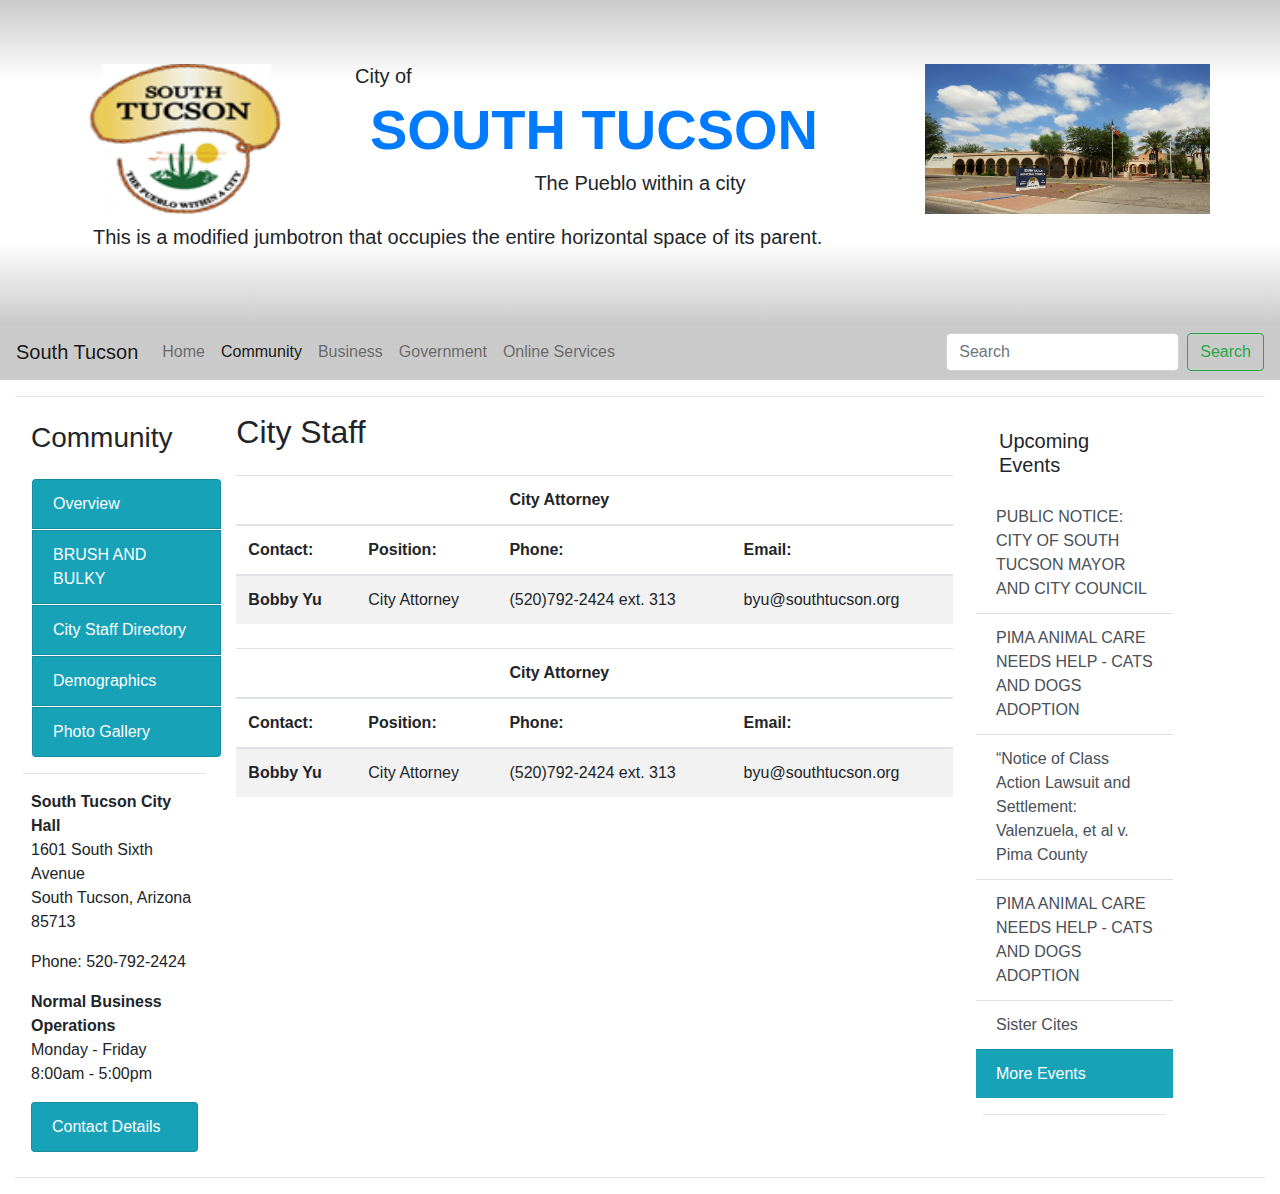
==== community.html @ dbd020c9 "configured community info" ====
<!doctype html>
<html lang="en">
<head>
	<!-- Required meta tags -->
	<meta charset="utf-8">
	<meta name="viewport" content="width=device-width, initial-scale=1, shrink-to-fit=no">
	<!--	css-->
	<link rel="stylesheet" type="text/css" href="css/style.css" />
	<!-- Bootstrap CSS -->
	<link rel="stylesheet" href="https://stackpath.bootstrapcdn.com/bootstrap/4.3.1/css/bootstrap.min.css" integrity="sha384-ggOyR0iXCbMQv3Xipma34MD+dH/1fQ784/j6cY/iJTQUOhcWr7x9JvoRxT2MZw1T" crossorigin="anonymous">
	<!--	favicon-->
	<link rel='icon' href='img/logo.png' type='image/x-icon'/>

	<title>South Tucson - Community</title>
</head>
<body>

<!--jumbotron-->
<div class="jumbotron jumbotron-fluid m-0 bg-white d-none d-md-block">
	<div class="container">
		<div class="row ">
			<div class="col-md-3 col pr-0">
				<img class="mx-auto" src="img/logo.png" style="height: 150px; width: 200px;" >
			</div>
			<div class="col-6">
				<div class="row">
					<h5 >City of</h5>
				</div>
				<div class="row">
					<div class="col d-none d-md-block"><h1 class="display-4 text-primary font-weight-bold">SOUTH TUCSON</h1></div>
				</div>
				<div class="row">
					<h5 class="mx-auto ">The Pueblo within a city</h5>
				</div>
			</div>
			<div class="col-md-3 banner-pic d-sm-none d-md-block">
			</div>
		</div>
		<div class="banner-pic d-sm-pic d-md-none mx-auto" style="height: 150px; width: 240px;" >
		</div>
		<p class="lead m-2 ">This is a modified jumbotron that occupies the entire horizontal space of its parent.</p>
	</div>
</div>

<!--mobile jumbotron-->
<div class="jumbotron jumbotron-fluid m-0 bg-white d-block d-md-none">
	<div class="container">
		<div class="row"><img class="mx-auto" src="img/logo.png" style="height: 150px; width: 200px;" ></div>
		<div class="row"><div class="col"><h5 >City of</h5></div></div>
		<div class="row"><h1 class="text-primary font-weight-bold m-auto" >SOUTH TUCSON</h1></div>
		<div class="row"><h5 class="mx-auto mx-auto">The Pueblo within a city</h5></div>
		<div class="banner-pic d-sm-pic d-md-none mx-auto" style="height: 150px; width: 240px;" >
		</div>
		<p class="lead m-2 ">This is a modified jumbotron that occupies the entire horizontal space of its parent.</p>
	</div>
</div>
<!--end of mobile jumbotron-->

<!--end of jumbotron-->
<!--nav-->
<nav class="navbar navbar-expand-lg navbar-light  m-0">
	<button class="navbar-toggler" type="button" data-toggle="collapse" data-target="#navbarTogglerDemo01" aria-controls="navbarTogglerDemo01" aria-expanded="false" aria-label="Toggle navigation">
		<span class="navbar-toggler-icon"></span>
	</button>
	<div class="collapse navbar-collapse" id="navbarTogglerDemo01">
		<a class="navbar-brand" href="#">South Tucson</a>
		<ul class="navbar-nav mr-auto mt-2 mt-lg-0">
			<li class="nav-item ">
				<a class="nav-link" href="index.html">Home <span class="sr-only">(current)</span></a>
			</li>
			<li class="nav-item active">
				<a class="nav-link" href="community.html">Community</a>
			</li>
			<li class="nav-item">
				<a class="nav-link" href="#" >Business</a>
			</li>
			<li class="nav-item">
				<a class="nav-link" href="#">Government</a>
			</li>
			<li class="nav-item">
				<a class="nav-link" href="#">Online Services</a>
			</li>
		</ul>
		<form class="form-inline my-2 my-lg-0">
			<input class="form-control mr-sm-2" type="search" placeholder="Search" aria-label="Search">
			<button class="btn btn-outline-success my-2 my-sm-0" type="submit">Search</button>
		</form>
	</div>
</nav>
<!--end of nav-->

<!--container_1-->
<div class="container_1 container-fluid">
	<hr>
	<div class="row">
		<div class="col col-2 ml-2">
			<div class="row m-2"><h3>Community</h3></div>
			<div class="row">
				<ul class="list-group ml-4 mt-2">
					<a href="#" class="list-group-item list-group-item-action bg-info text-white " style="margin-bottom: 1px">Overview</a>
					<a href="#" class="list-group-item list-group-item-action bg-info text-white" style="margin-bottom: 1px">BRUSH AND BULKY</a>
					<a href="#" class="list-group-item list-group-item-action bg-info text-white" style="margin-bottom: 1px">City Staff Directory</a>
					<a href="#" class="list-group-item list-group-item-action bg-info text-white" style="margin-bottom: 1px">Demographics</a>
					<a href="#" class="list-group-item list-group-item-action bg-info text-white" >Photo Gallery</a>
				</ul>
			</div>
			<hr>
<!--			contact info-->
			<div class="row m-2">
				<div class="row">
					<div class="col">
						<p class="m-0 font-weight-bold">South Tucson City Hall</p>
						<p class="m-0">1601 South Sixth Avenue</p>
						<p >South Tucson, Arizona 85713</p>
						<p>Phone: 520-792-2424 </p>
						<p class="m-0 font-weight-bold">Normal Business Operations</p>
						<p class="m-0">Monday - Friday </p>
						<p class="">8:00am - 5:00pm</p>
						<ul class="list-group">
							<a href="#" class="list-group-item list-group-item-action bg-info text-white" style="margin-bottom: 1px">Contact Details</a>
						</ul>
					</div>
				</div>
			</div>
<!--			end of contact info-->
		</div>
<!--		community info-->
		<div class="col col-7">
<!--			overview-->
			<div class="overview  d-none">
				<h2>COMMUNITY</h2>
				<div class="community_info mt-4">
					<img src="img/south_tucson_community.jpg" class="float-right rounded m-2" alt="community" >
					<p>The City of South Tucson covers an area of about 1.2 square miles and is completely surrounded by the City of Tucson, Arizona.  It is located at the junction of Interstate 19 and Interstate 10 about 1 mile south of downtown Tucson.  It is bounded on three sides by two freeways and the Union Pacific railroad tracks. Incorporated in 1940 and known as the 'Pueblo Within a City', the City of South Tucson has maintained a strong and unique character and cultural heritage.  South Tucson's ethnic character is evident in its widely known Mexican restaurants and its architectural styles, including colorful outdoor tile murals. According to 2010 Census Bureau data, The City of South Tucson has a population of 5,652.</p>
					<p>The City of South Tucson is located within a U.S. Department of Housing and Urban Development (HUD)-designated Empowerment Zone and Tucson Pima Enterprise Zone, both of which are dedicated to revitalizing dilapidated areas in the greater Tucson metropolitan area. The City of South Tucson has also been designated a rural ‘Colonia’ by the United States Department of Agriculture.</p>
					<p>The City of South Tucson is governed by a Mayor, Six Council Members, and a City Manager. The local police and fire departments have both full-time and volunteer personnel. More than 300 businesses call South Tucson home.</p>
				</div>
			</div>
<!--			end of overview-->
<!--			city staff-->
			<div class="city_staff">
				<h2>City Staff</h2>
<!--				City Attorney-->
				<table class="table table-hover table-striped mt-4">
					<thead>
					<tr>
						<th scope="col"></th>
						<th scope="col"></th>
						<th scope="col">City Attorney</th>
						<th scope="col"></th>
					</tr>
					</thead>
					<thead>
					<tr>
						<th scope="col">Contact:</th>
						<th scope="col">Position:</th>
						<th scope="col">Phone:</th>
						<th scope="col">Email:</th>
					</tr>
					</thead>
					<tbody>
					<tr>
						<th scope="row">Bobby Yu</th>
						<td>City Attorney</td>
						<td>(520)792-2424 ext. 313</td>
						<td>byu@southtucson.org</td>
					</tr>
					</tbody>
				</table>
<!--				end of City Attorney-->
<!--				City Clerk-->
				<table class="table table-hover table-striped mt-4">
					<thead>
					<tr>
						<th scope="col"></th>
						<th scope="col"></th>
						<th scope="col">City Attorney</th>
						<th scope="col"></th>
					</tr>
					</thead>
					<thead>
					<tr>
						<th scope="col">Contact:</th>
						<th scope="col">Position:</th>
						<th scope="col">Phone:</th>
						<th scope="col">Email:</th>
					</tr>
					</thead>
					<tbody>
					<tr>
						<th scope="row">Bobby Yu</th>
						<td>City Attorney</td>
						<td>(520)792-2424 ext. 313</td>
						<td>byu@southtucson.org</td>
					</tr>
					</tbody>
				</table>
				<!--				end of City Attorney-->

			</div>
<!--			end of city staff-->
		</div>
<!--		end of community info-->
		<div class="col col-2">
			<div class="row m-2">
				<div class="row m-2"><h5>Upcoming Events</h5></div>
				<div class="row">
					<ul class="list-group list-group-flush">
						<a href="#" class="list-group-item list-group-item-action">PUBLIC NOTICE: CITY OF SOUTH TUCSON MAYOR AND CITY COUNCIL</a>
						<a href="#" class="list-group-item list-group-item-action">PIMA ANIMAL CARE NEEDS HELP - CATS AND DOGS ADOPTION</a>
						<a href="#" class="list-group-item list-group-item-action">“Notice of Class Action Lawsuit and Settlement: Valenzuela, et al v. Pima County</a>
						<a href="#" class="list-group-item list-group-item-action">PIMA ANIMAL CARE NEEDS HELP - CATS AND DOGS ADOPTION</a>
						<a href="#" class="list-group-item list-group-item-action">Sister Cites</a>
						<a href="#" class="list-group-item list-group-item-action bg-info text-white">More Events</a>
					</ul>
				</div>
			</div>
			<hr>
		</div>
	</div>
<!--	end of container_1-->
	<hr>

<!-- Optional JavaScript -->
<!-- jQuery first, then Popper.js, then Bootstrap JS -->
<script src="https://code.jquery.com/jquery-3.3.1.slim.min.js" integrity="sha384-q8i/X+965DzO0rT7abK41JStQIAqVgRVzpbzo5smXKp4YfRvH+8abtTE1Pi6jizo" crossorigin="anonymous"></script>
<script src="https://cdnjs.cloudflare.com/ajax/libs/popper.js/1.14.7/umd/popper.min.js" integrity="sha384-UO2eT0CpHqdSJQ6hJty5KVphtPhzWj9WO1clHTMGa3JDZwrnQq4sF86dIHNDz0W1" crossorigin="anonymous"></script>
<script src="https://stackpath.bootstrapcdn.com/bootstrap/4.3.1/js/bootstrap.min.js" integrity="sha384-JjSmVgyd0p3pXB1rRibZUAYoIIy6OrQ6VrjIEaFf/nJGzIxFDsf4x0xIM+B07jRM" crossorigin="anonymous"></script>
</body>
</html>
---- css/style.css ----
.jumbotron{
    background: linear-gradient(#cacaca,white,white,white, #cacaca);

}

.banner-pic{
    background-image: url("../img/tucson_2.jpg");
    background-size: 100% 100%;
    background-repeat: no-repeat;
}

.carousel-item:hover{
    opacity: 0.7;
}

.navbar{
    background: #cacaca;
}

.container_2{
    background: linear-gradient(#cacaca,white,white,white, #cacaca);

}

.footer{
    background-color: #cacaca;
}
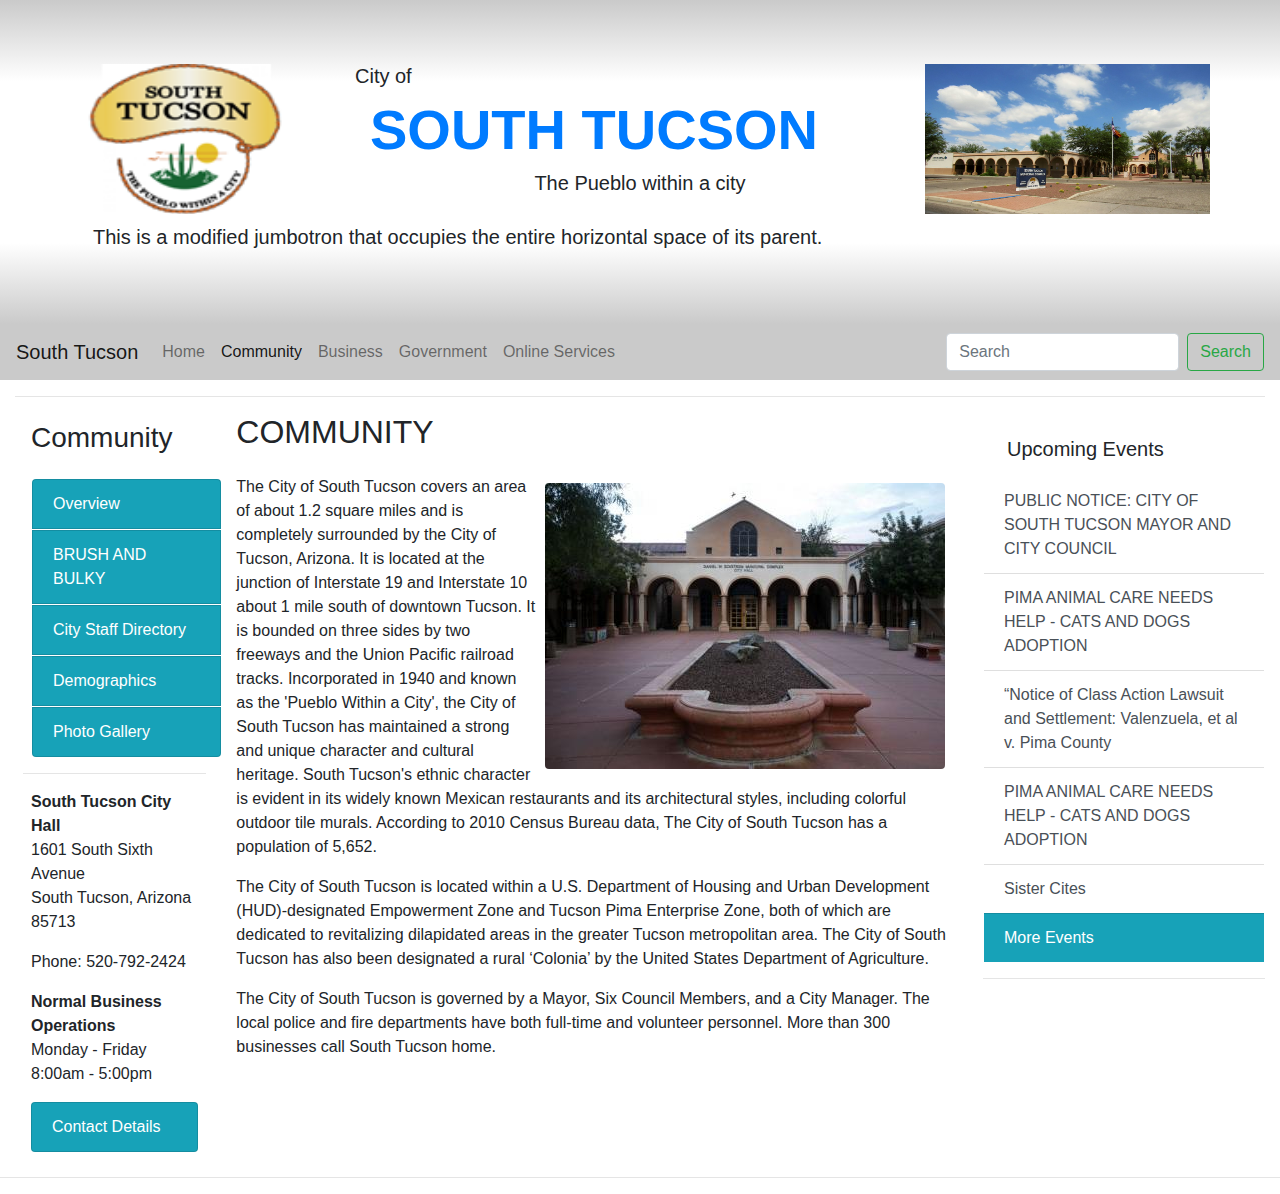
==== commit 3dc71f5d: "configured city staff table" ====
--- a/community.html
+++ b/community.html
@@ -10,7 +10,8 @@
 	<link rel="stylesheet" href="https://stackpath.bootstrapcdn.com/bootstrap/4.3.1/css/bootstrap.min.css" integrity="sha384-ggOyR0iXCbMQv3Xipma34MD+dH/1fQ784/j6cY/iJTQUOhcWr7x9JvoRxT2MZw1T" crossorigin="anonymous">
 	<!--	favicon-->
 	<link rel='icon' href='img/logo.png' type='image/x-icon'/>
-
+<!--	jquery-->
+	<script src="https://code.jquery.com/jquery-3.4.1.min.js"></script>
 	<title>South Tucson - Community</title>
 </head>
 <body>
@@ -96,13 +97,13 @@
 		<div class="col col-2 ml-2">
 			<div class="row m-2"><h3>Community</h3></div>
 			<div class="row">
-				<ul class="list-group ml-4 mt-2">
-					<a href="#" class="list-group-item list-group-item-action bg-info text-white " style="margin-bottom: 1px">Overview</a>
-					<a href="#" class="list-group-item list-group-item-action bg-info text-white" style="margin-bottom: 1px">BRUSH AND BULKY</a>
-					<a href="#" class="list-group-item list-group-item-action bg-info text-white" style="margin-bottom: 1px">City Staff Directory</a>
-					<a href="#" class="list-group-item list-group-item-action bg-info text-white" style="margin-bottom: 1px">Demographics</a>
-					<a href="#" class="list-group-item list-group-item-action bg-info text-white" >Photo Gallery</a>
-				</ul>
+				<div class="list-group ml-4 mt-2">
+					<a class="list-group-item list-group-item-action bg-info text-white" id="overview_click" style="margin-bottom: 1px">Overview</a>
+					<a class="list-group-item list-group-item-action bg-info text-white" id="bab_click" style="margin-bottom: 1px">BRUSH AND BULKY</a>
+					<a class="list-group-item list-group-item-action bg-info text-white" id="city_staff_click" style="margin-bottom: 1px">City Staff Directory</a>
+					<a class="list-group-item list-group-item-action bg-info text-white" id="demographics_click" style="margin-bottom: 1px">Demographics</a>
+					<a class="list-group-item list-group-item-action bg-info text-white" id="gallery_click">Photo Gallery</a>
+				</div>
 			</div>
 			<hr>
 <!--			contact info-->
@@ -127,7 +128,7 @@
 <!--		community info-->
 		<div class="col col-7">
 <!--			overview-->
-			<div class="overview  d-none">
+			<div class="overview">
 				<h2>COMMUNITY</h2>
 				<div class="community_info mt-4">
 					<img src="img/south_tucson_community.jpg" class="float-right rounded m-2" alt="community" >
@@ -138,18 +139,11 @@
 			</div>
 <!--			end of overview-->
 <!--			city staff-->
-			<div class="city_staff">
+			<div class="city_staff d-none">
 				<h2>City Staff</h2>
 <!--				City Attorney-->
-				<table class="table table-hover table-striped mt-4">
-					<thead>
-					<tr>
-						<th scope="col"></th>
-						<th scope="col"></th>
-						<th scope="col">City Attorney</th>
-						<th scope="col"></th>
-					</tr>
-					</thead>
+				<h3 class="bg-primary p-2 mt-0 text-white mt-4">City Attorney</h3>
+				<table class="table table-hover table-striped">
 					<thead>
 					<tr>
 						<th scope="col">Contact:</th>
@@ -169,15 +163,8 @@
 				</table>
 <!--				end of City Attorney-->
 <!--				City Clerk-->
-				<table class="table table-hover table-striped mt-4">
-					<thead>
-					<tr>
-						<th scope="col"></th>
-						<th scope="col"></th>
-						<th scope="col">City Attorney</th>
-						<th scope="col"></th>
-					</tr>
-					</thead>
+				<h3 class="bg-primary p-2 mt-0 text-white">City Clerk</h3>
+				<table class="table table-hover table-striped">
 					<thead>
 					<tr>
 						<th scope="col">Contact:</th>
@@ -188,21 +175,60 @@
 					</thead>
 					<tbody>
 					<tr>
-						<th scope="row">Bobby Yu</th>
-						<td>City Attorney</td>
+						<th scope="row">Denise Valencia</th>
+						<td>Admin Manager</td>
 						<td>(520)792-2424 ext. 313</td>
-						<td>byu@southtucson.org</td>
+						<td>dvalencia@southtucson.org</td>
+					</tr>
+					<tr>
+						<th scope="row">Veronica Moreno</th>
+						<td>City Clerk</td>
+						<td>(520)792-2424 ext. 311</td>
+						<td>vmoreno@southtucson.org</td>
 					</tr>
 					</tbody>
 				</table>
-				<!--				end of City Attorney-->
+				<!--				end of City Clerk-->
+<!--				city mayor-->
+				<h3 class="bg-primary p-2 mt-0 text-white">City Mayor</h3>
+				<table class="table table-hover table-striped">
+					<thead>
+					<tr>
+						<th scope="col">Contact:</th>
+						<th scope="col">Position:</th>
+						<th scope="col">Phone:</th>
+						<th scope="col">Email:</th>
+					</tr>
+					</thead>
+					<tbody>
+					<tr>
+						<th scope="row">Bob Teso</th>
+						<td>Mayor</td>
+						<td></td>
+						<td>bteso@southtucson.org</td>
+					</tr>
+					<tr>
+						<th scope="row">Herman Lopez</th>
+						<td>Vice Mayor</td>
+						<td></td>
+						<td>hlopez@southtucson.org</td>
+					</tr>
+					<tr>
+						<th scope="row">Pual Diaz</th>
+						<td>Acting Mayor</td>
+						<td></td>
+						<td>pdiaz@southtucson.org</td>
+					</tr>
+					</tbody>
+				</table>
+<!--				end of city mayor-->
 
 			</div>
 <!--			end of city staff-->
 		</div>
 <!--		end of community info-->
-		<div class="col col-2">
-			<div class="row m-2">
+		<div class="col col">
+			<div class="row m-3">
 				<div class="row m-2"><h5>Upcoming Events</h5></div>
 				<div class="row">
 					<ul class="list-group list-group-flush">
@@ -218,8 +244,11 @@
 			<hr>
 		</div>
 	</div>
+</div>
 <!--	end of container_1-->
-	<hr>
+<hr>
+
+
 
 <!-- Optional JavaScript -->
 <!-- jQuery first, then Popper.js, then Bootstrap JS -->
@@ -227,4 +256,20 @@
 <script src="https://cdnjs.cloudflare.com/ajax/libs/popper.js/1.14.7/umd/popper.min.js" integrity="sha384-UO2eT0CpHqdSJQ6hJty5KVphtPhzWj9WO1clHTMGa3JDZwrnQq4sF86dIHNDz0W1" crossorigin="anonymous"></script>
 <script src="https://stackpath.bootstrapcdn.com/bootstrap/4.3.1/js/bootstrap.min.js" integrity="sha384-JjSmVgyd0p3pXB1rRibZUAYoIIy6OrQ6VrjIEaFf/nJGzIxFDsf4x0xIM+B07jRM" crossorigin="anonymous"></script>
 </body>
+<script>
+    $(window).on('load', function() {
+		const tab_clicks = ["overview_click", "bab_click", "city_staff_click", "demographics_click", "gallery_click"]
+	    $("#city_staff_click").on("click", function () {
+	        console.log("click");
+            $(".city_staff").removeClass("d-none");
+            $(".overview").addClass("d-none");
+        });
+        $("#overview_click").on("click", function () {
+            console.log("click");
+            $(".city_staff").addClass("d-none");
+            $(".overview").removeClass("d-none");
+        });
+    })
+</script>
+
 </html>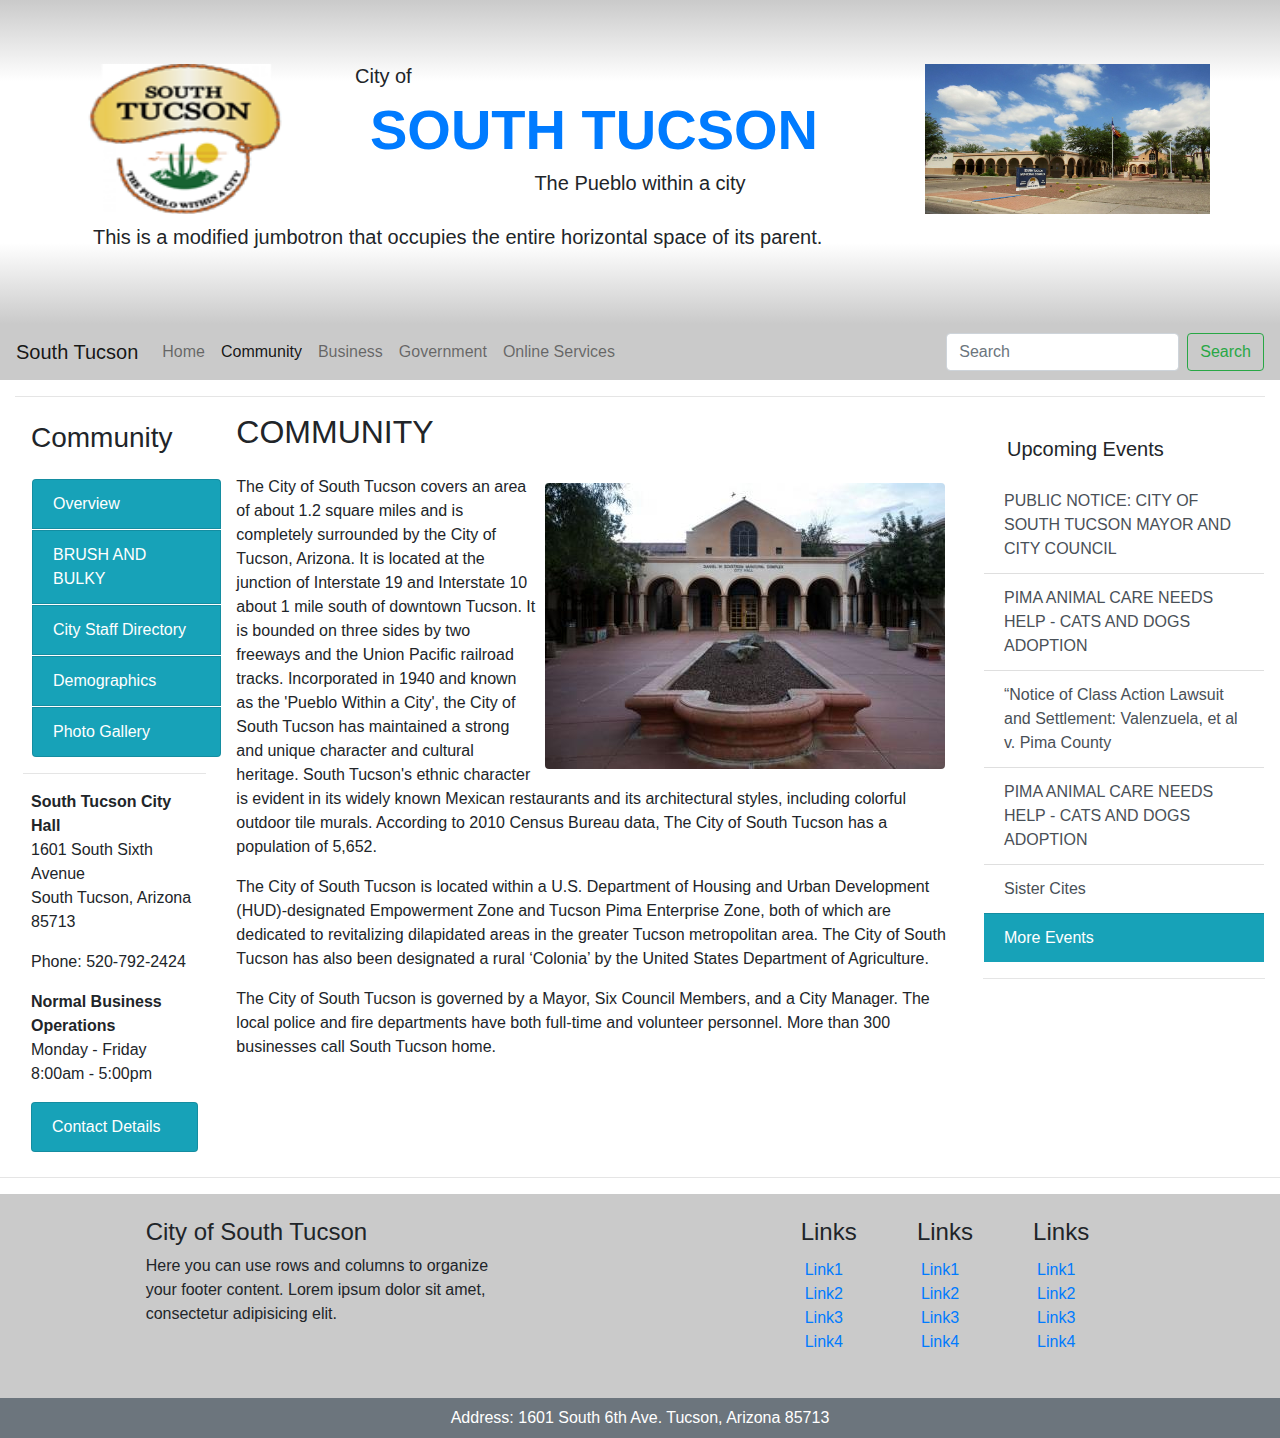
==== commit 3e39f6d1: "configured community page footer" ====
--- a/community.html
+++ b/community.html
@@ -250,6 +250,100 @@
 
 
 
+
+
+
+
+
+
+
+
+
+
+
+
+
+
+
+
+
+
+<!--footer-->
+<div class="footer container-fluid">
+	<div class="row">
+		<div class="col-md-4 col-12 mx-auto">
+			<div class="row mx-4 mt-4"><h4>City of South Tucson</h4></div>
+			<div class="row mx-4"><p>Here you can use rows and columns to organize your footer content. Lorem ipsum dolor sit amet, consectetur adipisicing elit.</p></div>
+			<div class="row mx-4">
+				<!-- Social buttons -->
+				<ul class="list-unstyled list-inline text-center">
+					<li class="list-inline-item" >
+						<a class="btn-floating btn-fb mx-1" >
+							<i class="fab fa-facebook-f" > </i>
+						</a>
+					</li>
+					<li class="list-inline-item">
+						<a class="btn-floating btn-tw mx-1">
+							<i class="fab fa-twitter" > </i>
+						</a>
+					</li>
+					<li class="list-inline-item">
+						<a class="btn-floating btn-gplus mx-1">
+							<i class="fab fa-google-plus-g"> </i>
+						</a>
+					</li>
+					<li class="list-inline-item">
+						<a class="btn-floating btn-li mx-1">
+							<i class="fab fa-linkedin-in"> </i>
+						</a>
+					</li>
+					<li class="list-inline-item">
+						<a class="btn-floating btn-dribbble mx-1">
+							<i class="fab fa-dribbble" > </i>
+						</a>
+					</li>
+				</ul>
+				<!-- Social buttons -->
+			</div>
+		</div>
+
+		<div class="col-md-4 mx-auto col">
+			<div class="row m-4">
+				<div class="col">
+					<h4>Links</h4>
+					<ul class="p-1 list-unstyled">
+						<li class="text-primary">Link1</li>
+						<li class="text-primary">Link2</li>
+						<li class="text-primary">Link3</li>
+						<li class="text-primary">Link4</li>
+					</ul>
+				</div>
+				<div class="col">
+					<h4>Links</h4>
+					<ul class="p-1 list-unstyled">
+						<li class="text-primary">Link1</li>
+						<li class="text-primary">Link2</li>
+						<li class="text-primary">Link3</li>
+						<li class="text-primary">Link4</li>
+					</ul>
+				</div>
+				<div class="col">
+					<h4>Links</h4>
+					<ul class="p-1 list-unstyled">
+						<li class="text-primary">Link1</li>
+						<li class="text-primary">Link2</li>
+						<li class="text-primary">Link3</li>
+						<li class="text-primary">Link4</li>
+					</ul>
+				</div>
+			</div>
+		</div>
+	</div>
+	<div class="row bg-secondary">
+		<p class="mx-auto my-2 text-white">Address: 1601 South 6th Ave. Tucson, Arizona 85713</p>
+	</div>
+</div>
+<!--end of footer-->
 <!-- Optional JavaScript -->
 <!-- jQuery first, then Popper.js, then Bootstrap JS -->
 <script src="https://code.jquery.com/jquery-3.3.1.slim.min.js" integrity="sha384-q8i/X+965DzO0rT7abK41JStQIAqVgRVzpbzo5smXKp4YfRvH+8abtTE1Pi6jizo" crossorigin="anonymous"></script>
